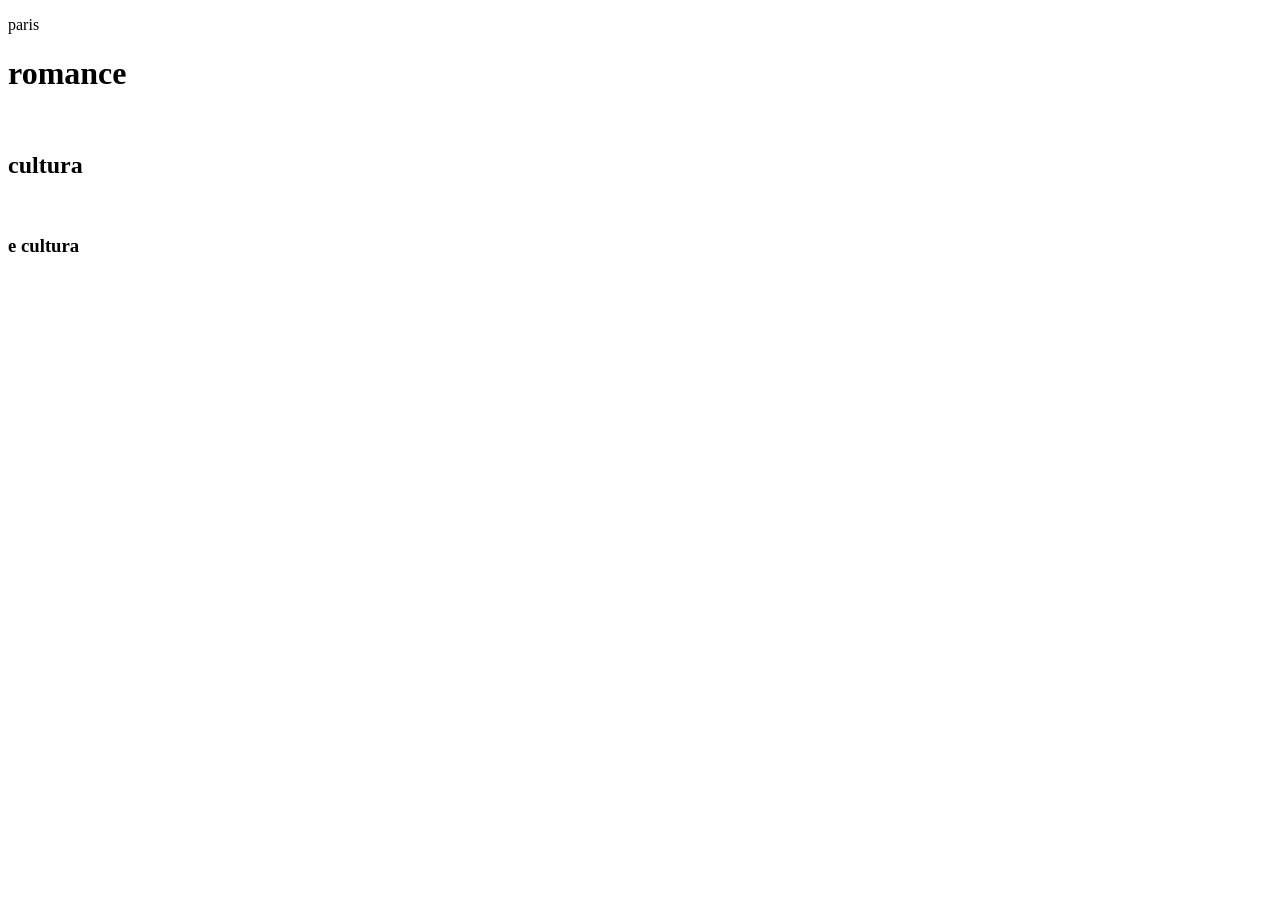
==== index.html @ 96fa64ba "123456789000" ====
<!DOCTYPE html>
<html lang="pt-br">
<head>
    <meta charset="UTF-8">
    <meta name="viewport" content="width=device-width, initial-scale=1.0">
    <link rel="stylesheet" href="/css/style.css">
    <title>calculo</title>
</head>
<body>
    <p>paris</p>
    <h1>romance</h1>
    <br>
    <h2>cultura</h2>
    <br>
    <h3>e cultura</h3>

</body>
</html>
---- css/style.css ----
.pai{
    font-size: 30px;
}
.filha{
    font-size: 5em;
}
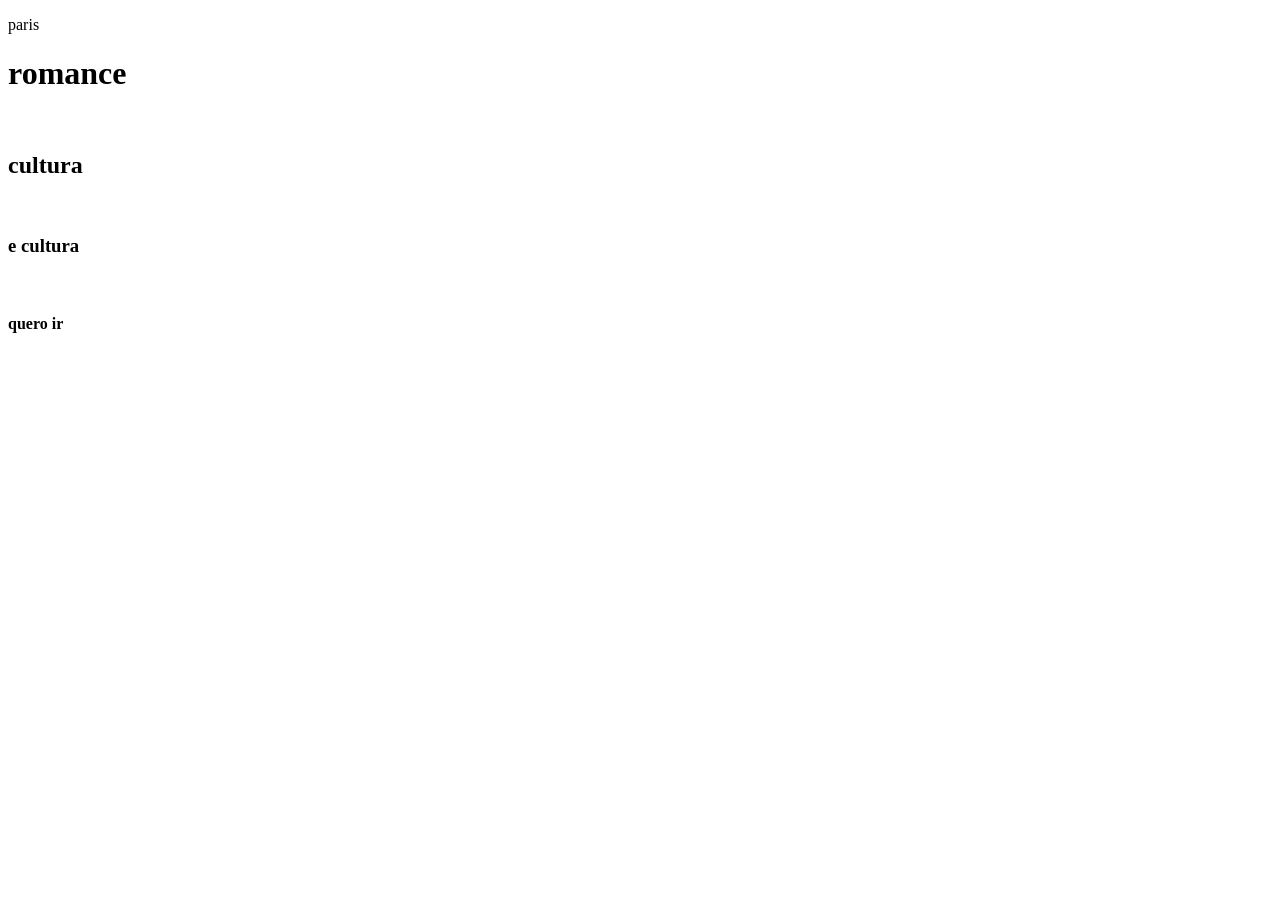
==== commit 54830b2c: "23343332323" ====
--- a/index.html
+++ b/index.html
@@ -13,6 +13,8 @@
     <h2>cultura</h2>
     <br>
     <h3>e cultura</h3>
+    <br>
+    <h4>quero ir</h4>
 
 </body>
 </html>
--- a/css/style.css
+++ b/css/style.css
@@ -3,4 +3,7 @@
 }
 .filha{
     font-size: 5em;
+}
+.pai{
+    font-size: large;
 }
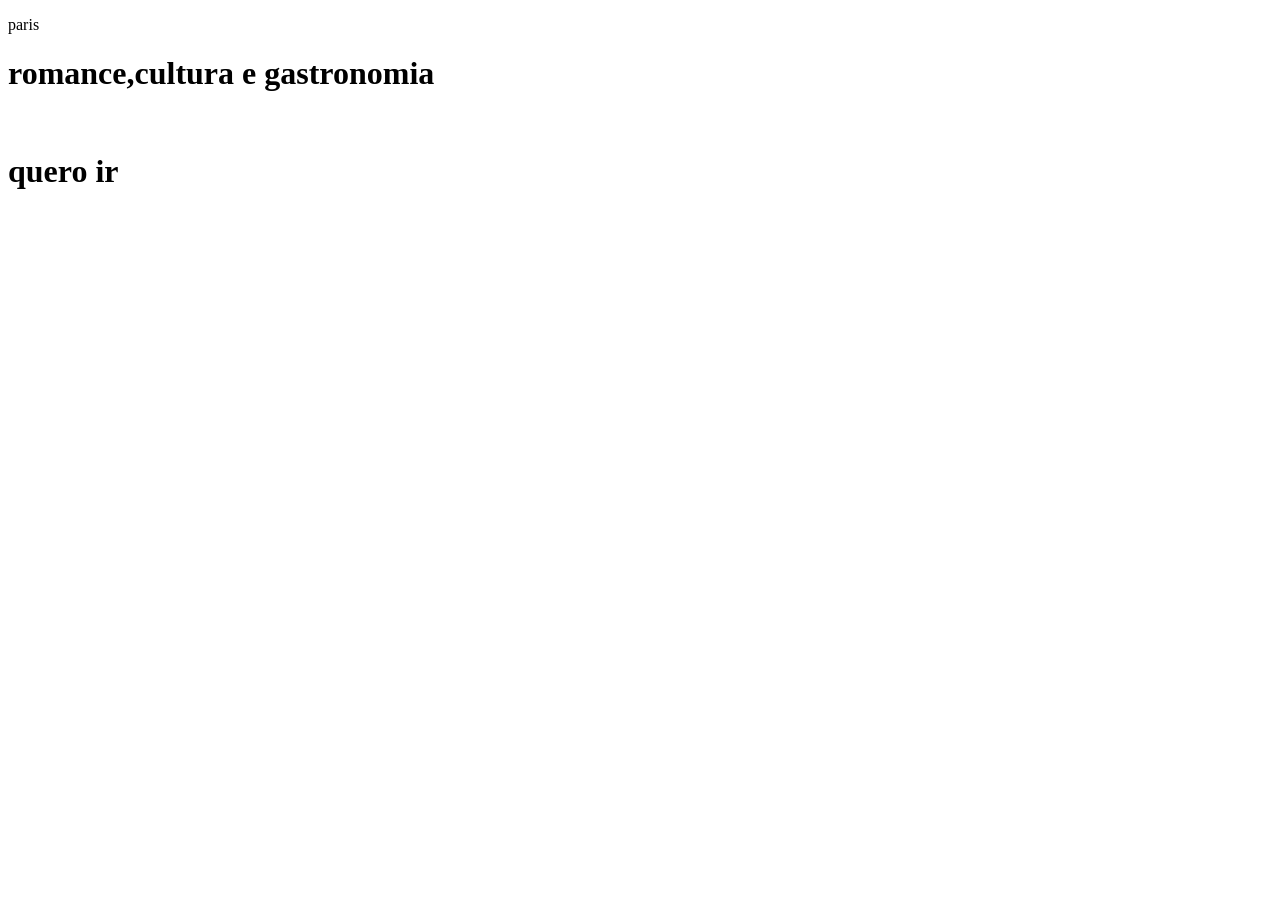
==== commit d85da3bc: "1233333333" ====
--- a/index.html
+++ b/index.html
@@ -8,13 +8,9 @@
 </head>
 <body>
     <p>paris</p>
-    <h1>romance</h1>
+    <h1>romance,cultura e gastronomia</h1>
     <br>
-    <h2>cultura</h2>
-    <br>
-    <h3>e cultura</h3>
-    <br>
-    <h4>quero ir</h4>
+    <h1>quero ir</h1>
 
 </body>
 </html>
--- a/css/style.css
+++ b/css/style.css
@@ -1,9 +1,18 @@
-.pai{
-    font-size: 30px;
+button{
+    margin-top: 20px;
+    padding: 12px 30px;
+    background-color: white;
+    color: dodgerblue;
+    border-radius: 4px;
+    font-size: 16px;
+    cursor: pointer;
+    transition: 0.3s;
 }
-.filha{
-    font-size: 5em;
+button:houver{
+    background-color: blue;
+    transform: translate(-5px);
 }
-.pai{
-    font-size: large;
+.far{
+    border: 30px;
+    background-color: gray;
 }
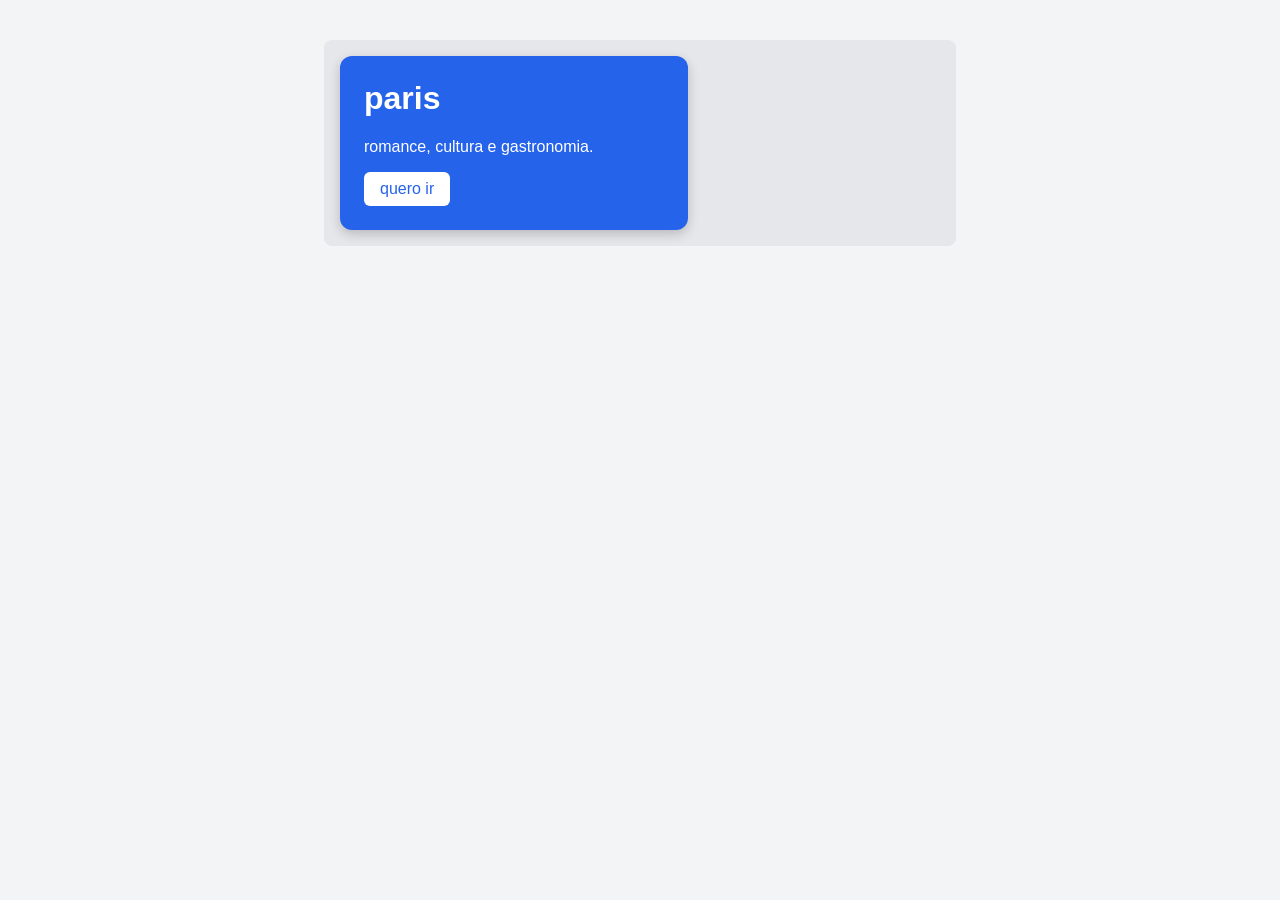
==== commit df2f6574: "33456784" ====
--- a/index.html
+++ b/index.html
@@ -7,10 +7,14 @@
     <title>calculo</title>
 </head>
 <body>
-    <p>paris</p>
-    <h1>romance,cultura e gastronomia</h1>
-    <br>
-    <h1>quero ir</h1>
+    <div class="pai">
+        <div class="filho">
+            <h1>paris</h1>
+            <p>romance, cultura e gastronomia.</p>
+            <button>quero ir</button>
+        </div>
+    </div>
+    
 
 </body>
 </html>
--- a/css/style.css
+++ b/css/style.css
@@ -1,18 +1,41 @@
+html{
+    font-size: 16px;
+}
+body{
+    margin: 0;
+    background-color: #f3f4f6;
+    font-family: Arial, Helvetica, sans-serif;
+}
+.pai{
+    width: 90%;
+    max-width: 600px;
+    margin: 40px auto;
+    padding: 1rem;
+    background-color: #e5e7eb;
+    border-radius: 0.5rem;
+}
+.filho{
+    width: 50%;
+    min-width: 260px;
+    padding: 1.5em;
+    background-color: #2563eb;
+    color: white;
+    border-radius: 0.75rem;
+    box-shadow: 0 4px 12px rgba(0, 0, 0, 0.2);
+}
+h1{
+    font-size: 2rem;
+    margin-top: 0;
+}
+p{
+    font-size: 1rem;
+}
 button{
-    margin-top: 20px;
-    padding: 12px 30px;
+    font-size: 1rem;
+    padding: 0.5em 1em;
+    border: none;
+    border-radius: 0.375rem;
     background-color: white;
-    color: dodgerblue;
-    border-radius: 4px;
-    font-size: 16px;
+    color: #2563eb;
     cursor: pointer;
-    transition: 0.3s;
-}
-button:houver{
-    background-color: blue;
-    transform: translate(-5px);
-}
-.far{
-    border: 30px;
-    background-color: gray;
 }
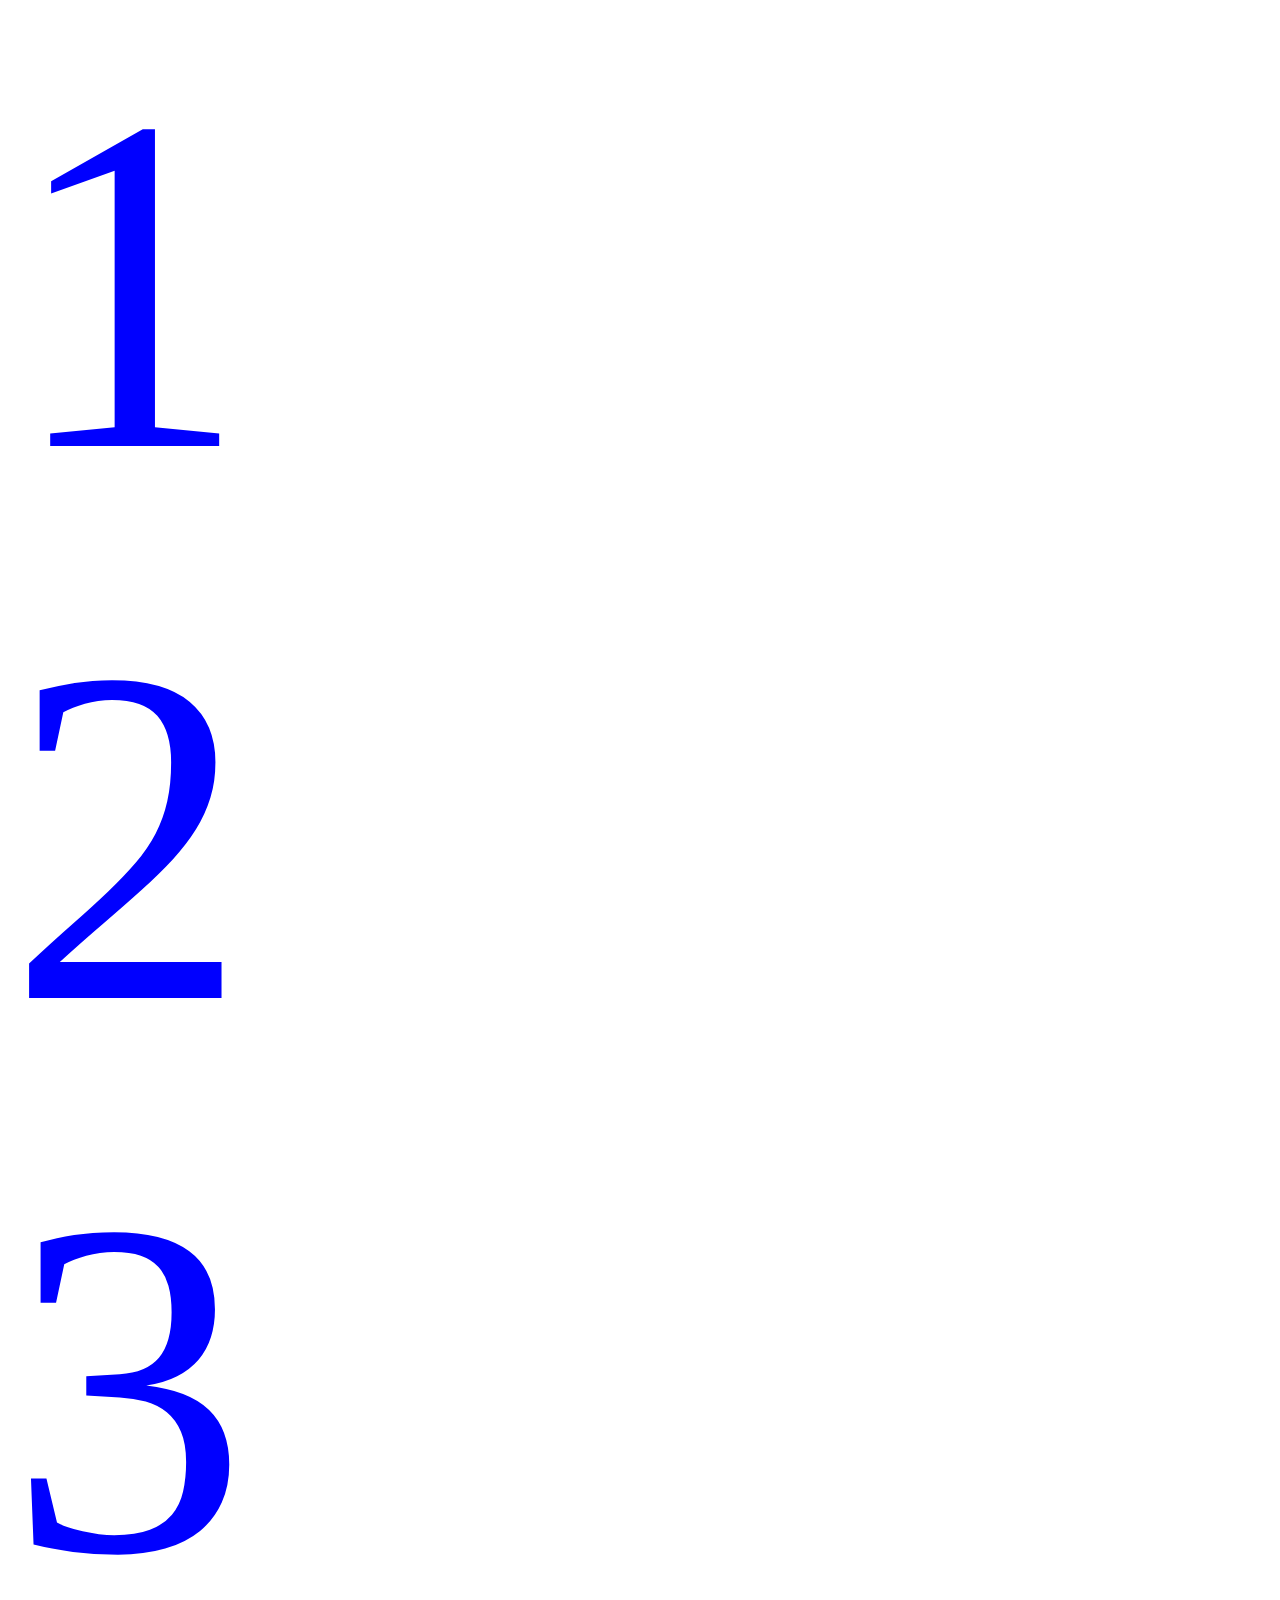
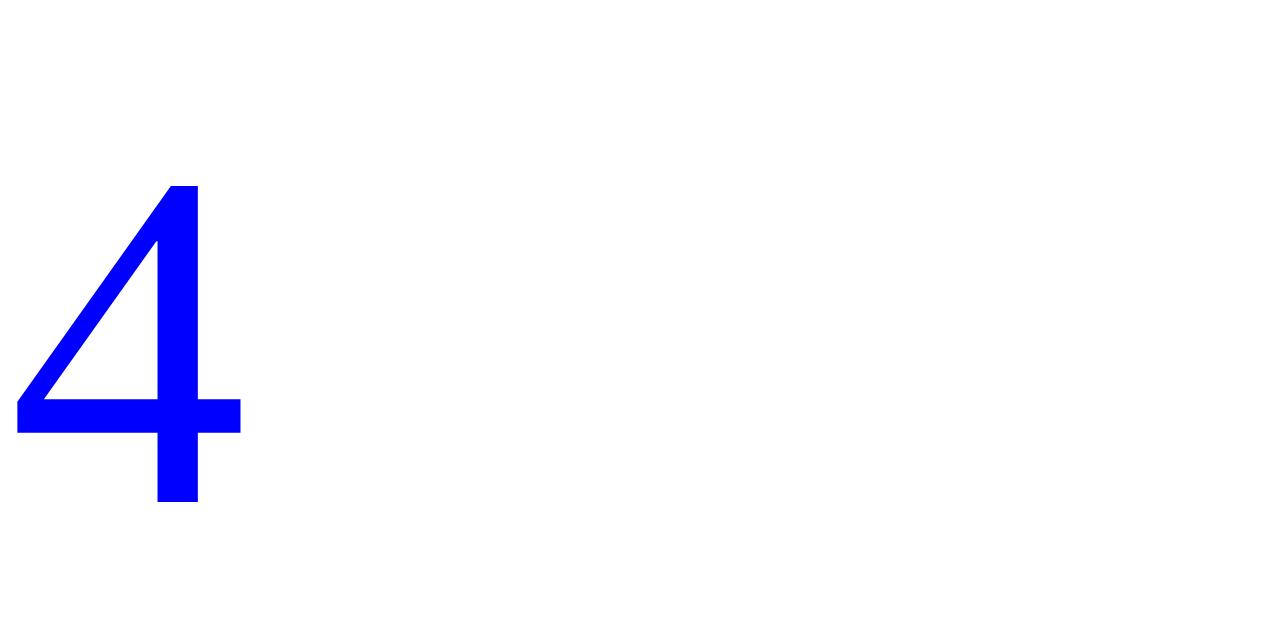
==== commit 2448be0e: "12344556678888" ====
--- a/index.html
+++ b/index.html
@@ -7,12 +7,11 @@
     <title>calculo</title>
 </head>
 <body>
-    <div class="pai">
-        <div class="filho">
-            <h1>paris</h1>
-            <p>romance, cultura e gastronomia.</p>
-            <button>quero ir</button>
-        </div>
+    <div class="linha">
+        <div class="caixa">1</div>
+        <div class="caixa">2</div>
+        <div class="caixa">3</div>
+        <div class="caixa">4</div>
     </div>
     
 
--- a/css/style.css
+++ b/css/style.css
@@ -1,41 +1,4 @@
-html{
-    font-size: 16px;
+div{
+    font-size: 30rem;
+    color: blue;
 }
-body{
-    margin: 0;
-    background-color: #f3f4f6;
-    font-family: Arial, Helvetica, sans-serif;
-}
-.pai{
-    width: 90%;
-    max-width: 600px;
-    margin: 40px auto;
-    padding: 1rem;
-    background-color: #e5e7eb;
-    border-radius: 0.5rem;
-}
-.filho{
-    width: 50%;
-    min-width: 260px;
-    padding: 1.5em;
-    background-color: #2563eb;
-    color: white;
-    border-radius: 0.75rem;
-    box-shadow: 0 4px 12px rgba(0, 0, 0, 0.2);
-}
-h1{
-    font-size: 2rem;
-    margin-top: 0;
-}
-p{
-    font-size: 1rem;
-}
-button{
-    font-size: 1rem;
-    padding: 0.5em 1em;
-    border: none;
-    border-radius: 0.375rem;
-    background-color: white;
-    color: #2563eb;
-    cursor: pointer;
-}
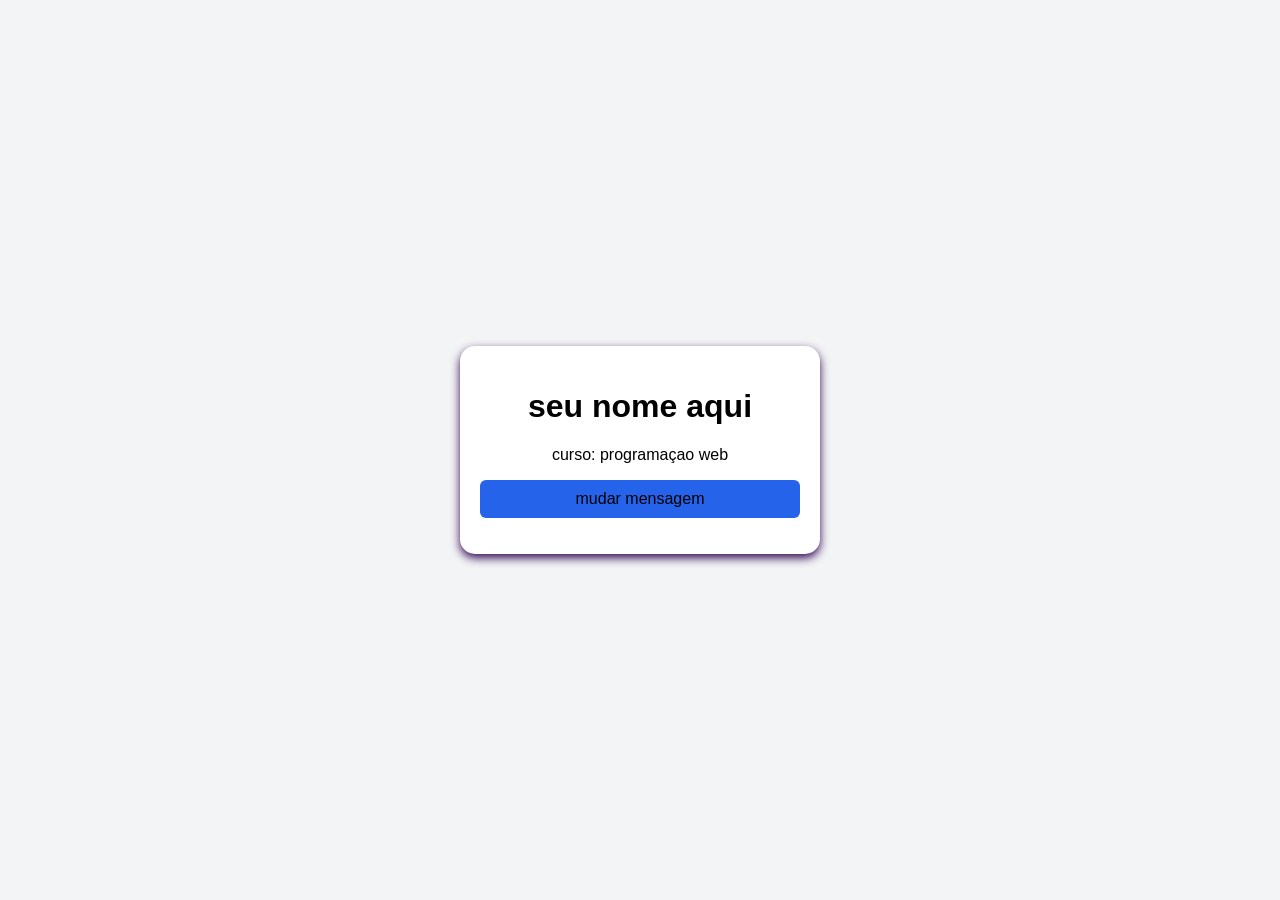
==== commit 2d65c32f: "122122333333" ====
--- a/index.html
+++ b/index.html
@@ -4,16 +4,19 @@
     <meta charset="UTF-8">
     <meta name="viewport" content="width=device-width, initial-scale=1.0">
     <link rel="stylesheet" href="/css/style.css">
-    <title>calculo</title>
+    <title>meu cartao</title>
+    <link rel="stylesheet" href="css/style.css">
 </head>
 <body>
-    <div class="linha">
-        <div class="caixa">1</div>
-        <div class="caixa">2</div>
-        <div class="caixa">3</div>
-        <div class="caixa">4</div>
-    </div>
-    
+   
+  <div class="cartao">
+    <h1 id="titulo">seu nome aqui</h1>
+    <p>curso: programaçao web</p>
+    <button id="botao">mudar mensagem</button>
+    <p id="mensagem"></p>
+  </div>  
+  
+    <script src="js/script.js"></script>  
 
 </body>
 </html>
--- a/css/style.css
+++ b/css/style.css
@@ -1,4 +1,30 @@
-div{
-    font-size: 30rem;
-    color: blue;
+body{
+    display: flex;
+    justify-content: center;
+    align-items: center;
+    min-height: 100vh;
+    margin: 0;
+    background-color: #f3f4f6;
+    font-family: Arial, sans-serif;
 }
+.cartao{
+    width: 320px;
+    padding: 20px; 
+    background-color: white;
+    border-radius: 15px; 
+    box-shadow: 0 4px 10px rgba(52, 10, 85, 320); 
+    text-align: center;
+}
+#ittulo{
+    font-size: 32px;
+    color: #2563eb;
+}
+button{
+    width: 100%;
+    padding: 10px;
+    border: none;
+    border-radius: 6px;
+    background-color: #2563eb;
+    font-size: 16px;
+    cursor: pointer;
+}
--- a/css/style.css
+++ b/css/style.css
@@ -1,4 +1,30 @@
-div{
-    font-size: 30rem;
-    color: blue;
+body{
+    display: flex;
+    justify-content: center;
+    align-items: center;
+    min-height: 100vh;
+    margin: 0;
+    background-color: #f3f4f6;
+    font-family: Arial, sans-serif;
 }
+.cartao{
+    width: 320px;
+    padding: 20px; 
+    background-color: white;
+    border-radius: 15px; 
+    box-shadow: 0 4px 10px rgba(52, 10, 85, 320); 
+    text-align: center;
+}
+#ittulo{
+    font-size: 32px;
+    color: #2563eb;
+}
+button{
+    width: 100%;
+    padding: 10px;
+    border: none;
+    border-radius: 6px;
+    background-color: #2563eb;
+    font-size: 16px;
+    cursor: pointer;
+}
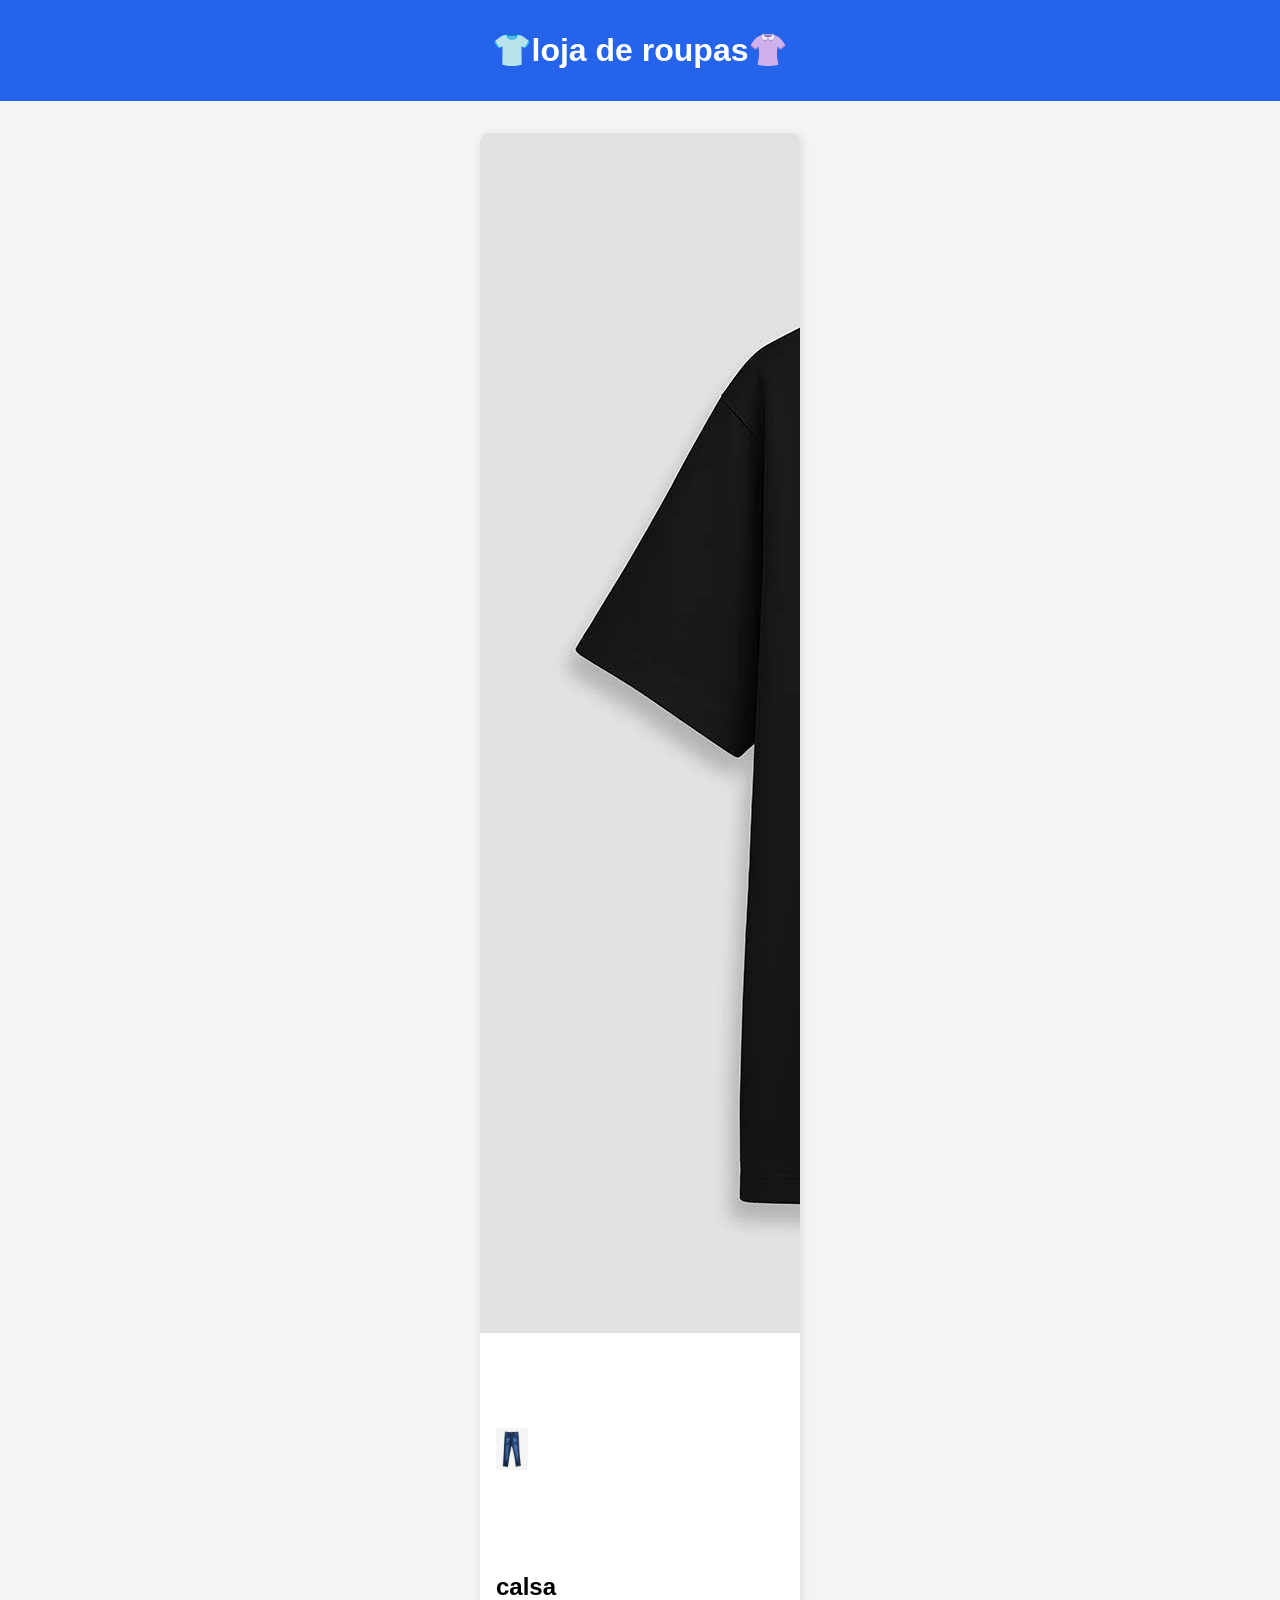
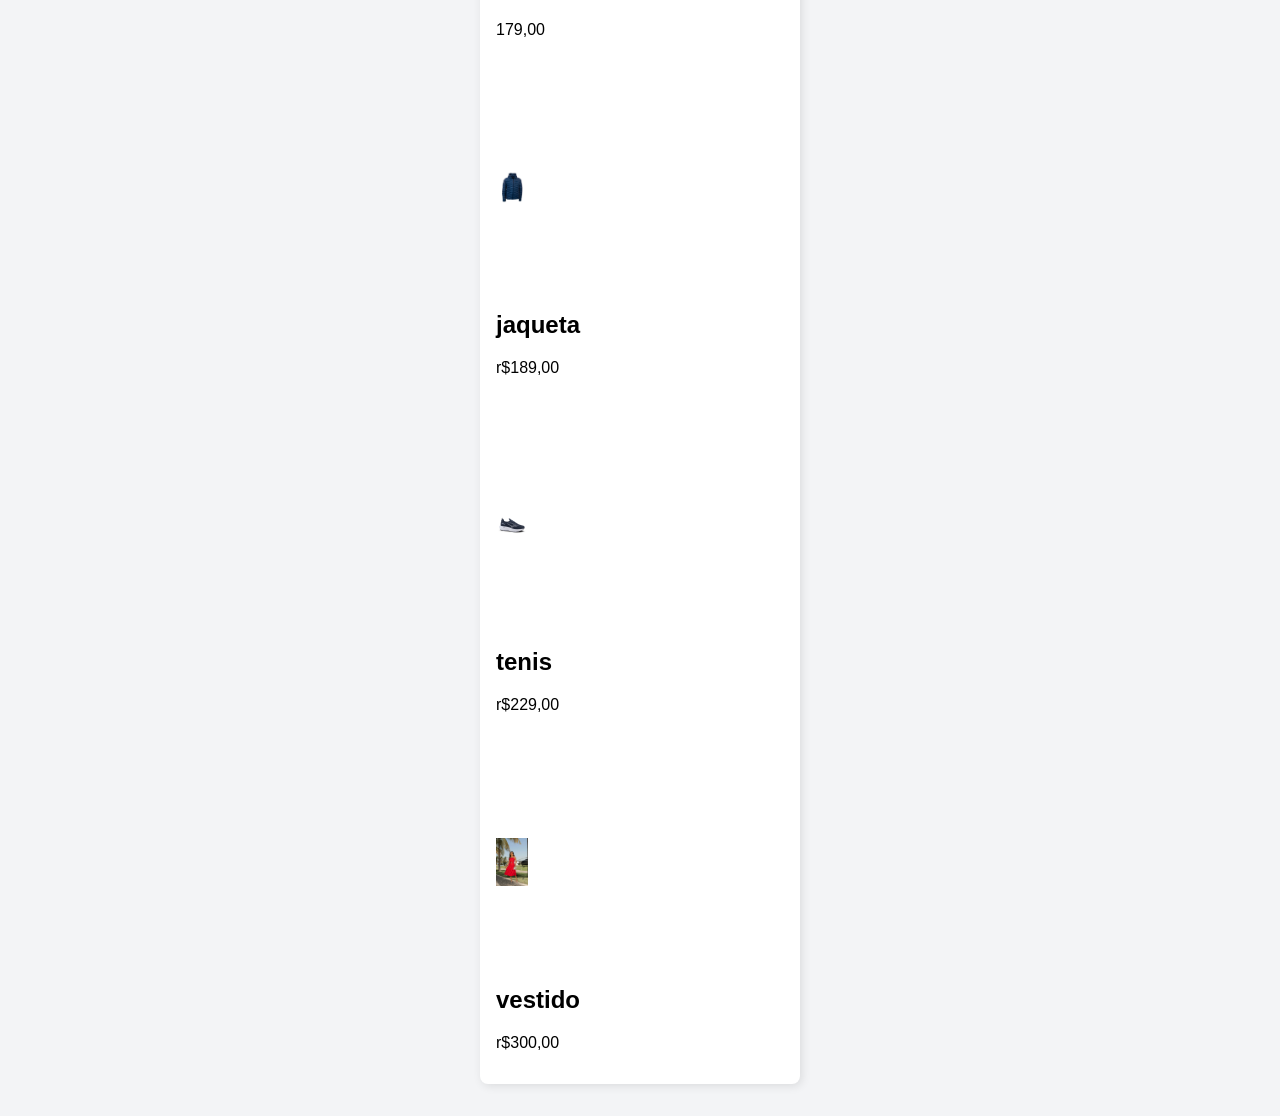
==== commit 61ea15ec: "1111122232" ====
--- a/index.html
+++ b/index.html
@@ -4,19 +4,49 @@
     <meta charset="UTF-8">
     <meta name="viewport" content="width=device-width, initial-scale=1.0">
     <link rel="stylesheet" href="/css/style.css">
-    <title>meu cartao</title>
+    <title>loja de roupas do prof dudu</title>
     <link rel="stylesheet" href="css/style.css">
 </head>
-<body>
-   
-  <div class="cartao">
-    <h1 id="titulo">seu nome aqui</h1>
-    <p>curso: programaçao web</p>
-    <button id="botao">mudar mensagem</button>
-    <p id="mensagem"></p>
-  </div>  
+<body>  
   
-    <script src="js/script.js"></script>  
+<header>
+    <h1>👕loja de roupas👚</h1>
+</header>
+<main class="carrossel">
+    <div class="trilho">
+
+        
+    <img src="img/shopping.webp" alt="camiseta preta">
+        <h2>camiseta</h2>
+        <p class="preço">r$ 49,00</p>
+    </div>
+
+    <div class="slide">
+        <img src="img/calca_jeans_super_skinny_linha_recovery_4339_1_ea9936ad0bf3088619d9c604a0daf3fa.webp" alt="">
+        <h2>calsa</h2>
+        <p class="preço">179,00</p>
+    </div>
+
+    <div class="slide">
+        <img src="img/5_d1bb6adc-5a03-4138-9538-630239778671.webp" alt="">
+        <h2>jaqueta</h2>
+        <p class="preço">r$189,00</p>
+    </div>
+
+    <div class="slide">
+        <img src="/img/03092026-idg_20260903_154451_014-f6b51c52d6299a069017889178953966-1024-1024.webp" alt="">
+        <h2>tenis</h2>
+        <p class="preço">r$229,00</p>
+    </div>
+    
+    <div class="slide">
+        <img src="img/344926-1200-1800.webp" alt="">
+        <h2>vestido</h2>
+        <p class="preço">r$300,00</p>
+
+    </div>
+</div>
+</main>
 
 </body>
 </html>
--- a/css/style.css
+++ b/css/style.css
@@ -1,30 +1,45 @@
 body{
+    font-family: Arial, sans-serif;
+    background-color: #f3f4f6;
+    margin: 0;
+}
+header{
+    background-color: #2563eb;
+    color: white;
+    text-align: center;
+    padding: 10px; /*espaço interno*/
+}
+.carrossel{
+    width: 90%; /*acompanha a tela */
+    max-width: 320px; /* px: largura fixa do desenho */
+    margin: 32px auto; /* espaço externo*/
+    overflow: hidden; /* esconde o que sobra */
+    border-radius: 8px;
+    background-color: white;
+    box-shadow: 2px 2px 10px rgba(0, 0, 0, 0.1);
+}
+.trilho{
     display: flex;
-    justify-content: center;
-    align-items: center;
-    min-height: 100vh;
-    margin: 0;
-    background-color: #f3f4f6;
-    font-family: Arial, sans-serif;
+    width: 500%; /* 5 slides de 100% */
+    animation: deslizar 15s infinite; /* px nao aplica e tempo(5)*/
 }
-.cartao{
-    width: 320px;
-    padding: 20px; 
-    background-color: white;
-    border-radius: 15px; 
-    box-shadow: 0 4px 10px rgba(52, 10, 85, 320); 
+.slide{
+    width: 20%; /* 1/5 do trilho = 100% da janela */
+    padding: 1rem;
     text-align: center;
+    box-sizing: border-box;
 }
-#ittulo{
-    font-size: 32px;
-    color: #2563eb;
+.slide img{
+    width: 100%; /* acompanha o slide */
+    height: 200px; /* px: algura igual para todas */
+    object-fit: contain; /* cabe inteira, sobra espaço em volta */
+    border-radius: 8px;
 }
-button{
-    width: 100%;
-    padding: 10px;
-    border: none;
-    border-radius: 6px;
-    background-color: #2563eb;
-    font-size: 16px;
-    cursor: pointer;
+@keyframes deslizar {
+    0%, 15% {transform: translateX(0); }
+    20%, 35%  {transform: translateX(-20%); }
+    40%, 55%  {transform: translateX(-40%); }
+    60%, 75%  {transform: translateX(-60%); }
+    80%, 95%  {transform: translateX(-80%); }
+    100%      {transform: translateX(0); }
 }
--- a/css/style.css
+++ b/css/style.css
@@ -1,30 +1,45 @@
 body{
+    font-family: Arial, sans-serif;
+    background-color: #f3f4f6;
+    margin: 0;
+}
+header{
+    background-color: #2563eb;
+    color: white;
+    text-align: center;
+    padding: 10px; /*espaço interno*/
+}
+.carrossel{
+    width: 90%; /*acompanha a tela */
+    max-width: 320px; /* px: largura fixa do desenho */
+    margin: 32px auto; /* espaço externo*/
+    overflow: hidden; /* esconde o que sobra */
+    border-radius: 8px;
+    background-color: white;
+    box-shadow: 2px 2px 10px rgba(0, 0, 0, 0.1);
+}
+.trilho{
     display: flex;
-    justify-content: center;
-    align-items: center;
-    min-height: 100vh;
-    margin: 0;
-    background-color: #f3f4f6;
-    font-family: Arial, sans-serif;
+    width: 500%; /* 5 slides de 100% */
+    animation: deslizar 15s infinite; /* px nao aplica e tempo(5)*/
 }
-.cartao{
-    width: 320px;
-    padding: 20px; 
-    background-color: white;
-    border-radius: 15px; 
-    box-shadow: 0 4px 10px rgba(52, 10, 85, 320); 
+.slide{
+    width: 20%; /* 1/5 do trilho = 100% da janela */
+    padding: 1rem;
     text-align: center;
+    box-sizing: border-box;
 }
-#ittulo{
-    font-size: 32px;
-    color: #2563eb;
+.slide img{
+    width: 100%; /* acompanha o slide */
+    height: 200px; /* px: algura igual para todas */
+    object-fit: contain; /* cabe inteira, sobra espaço em volta */
+    border-radius: 8px;
 }
-button{
-    width: 100%;
-    padding: 10px;
-    border: none;
-    border-radius: 6px;
-    background-color: #2563eb;
-    font-size: 16px;
-    cursor: pointer;
+@keyframes deslizar {
+    0%, 15% {transform: translateX(0); }
+    20%, 35%  {transform: translateX(-20%); }
+    40%, 55%  {transform: translateX(-40%); }
+    60%, 75%  {transform: translateX(-60%); }
+    80%, 95%  {transform: translateX(-80%); }
+    100%      {transform: translateX(0); }
 }
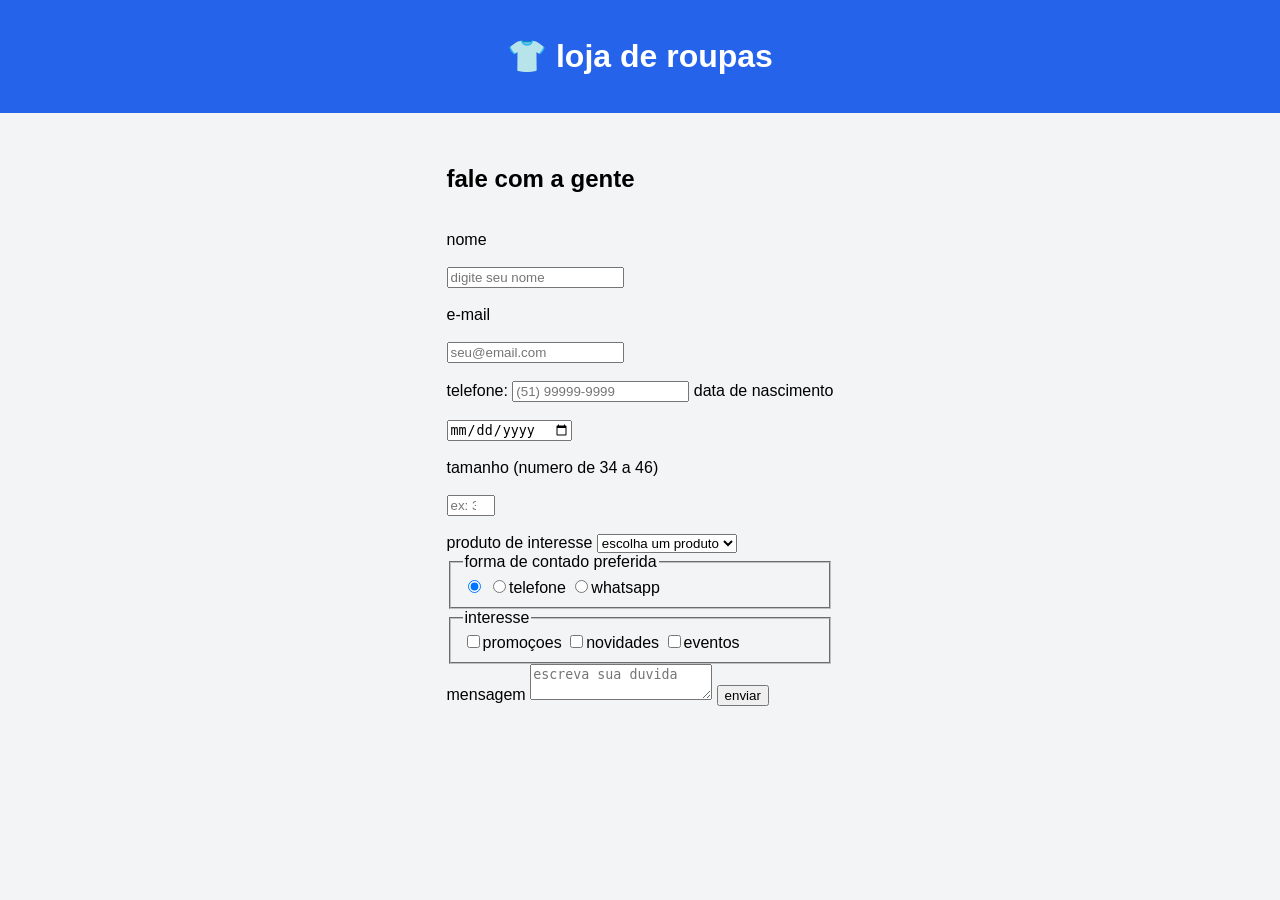
==== commit 9cef3287: "2234443444" ====
--- a/index.html
+++ b/index.html
@@ -1,52 +1,57 @@
 <!DOCTYPE html>
-<html lang="pt-br">
+<html lang="pt-BR">
 <head>
     <meta charset="UTF-8">
     <meta name="viewport" content="width=device-width, initial-scale=1.0">
+    <title>Loja de Roupas</title>
     <link rel="stylesheet" href="/css/style.css">
-    <title>loja de roupas do prof dudu</title>
-    <link rel="stylesheet" href="css/style.css">
 </head>
-<body>  
-  
+<body>
+
 <header>
-    <h1>👕loja de roupas👚</h1>
+    <h1>👕 loja de roupas</h1>
 </header>
-<main class="carrossel">
-    <div class="trilho">
+<main class="area-contado">
+    <form action="formulario">
+        <h2>fale com a gente</h2><br>
+        <label for="nome">nome</label><br><br>
+        <input type="text" id="nome" placeholder="digite seu nome" required minlength="3"><br><br>
+        <label for="email">e-mail</label><br><br>
+        <input type="email" id="email" placeholder="seu@email.com" required><br><br>
+        <label for="telefone">telefone:</label>
+        <input type="tel" id="telefone" placeholder="(51) 99999-9999">
+        <label for="nascimento">data de nascimento</label><br><br>
+        <input type="date" id="nascimento" required><br><br>
+        <label for="tamanho">tamanho (numero de 34 a 46)</label><br><br>
+        <input type="number" id="tamanho" min="34" max="46" step="2" placeholder="ex: 38"><br><br>
+        <label for="produto">produto de interesse</label>
+        <select id="produto" required>
+            <option value="">escolha um produto</option>
+            <option value="camiseta">camiseta</option>
+            <option value="calca">calça</option>
+            <option value="jaqueta">jaqueta</option>
+            <option value="tenis">tenis</option>
+            <option value="vestido">vestido</option>
+        </select>
+        <fieldset>
+            <legend>forma de contado preferida</legend>
+            <label><input type="radio" name="contado" value="email" checked><e-mai></label>
+            <label><input type="radio" name="contado" value="telefone">telefone</label>
+            <label><input type="radio" name="contado" value="whatsapp">whatsapp</label>
+        </fieldset>
+        <fieldset>
+            <legend>interesse</legend>
+            <label><input type="checkbox" name="interesse" value="promocoes">promoçoes</label>
+            <label><input type="checkbox" name="interesse" value="novidades">novidades</label>
+            <label><input type="checkbox" name="interesse" value="eventos">eventos</label>
+        </fieldset>
+        <label for="mensagem">mensagem</label>
+        <textarea name="mensagem" id="mensagem" placeholder="escreva sua duvida" maxlength="200"></textarea>
 
-        
-    <img src="img/shopping.webp" alt="camiseta preta">
-        <h2>camiseta</h2>
-        <p class="preço">r$ 49,00</p>
-    </div>
+        <button type="submit">enviar</button>
+    </form>
+</main>
 
-    <div class="slide">
-        <img src="img/calca_jeans_super_skinny_linha_recovery_4339_1_ea9936ad0bf3088619d9c604a0daf3fa.webp" alt="">
-        <h2>calsa</h2>
-        <p class="preço">179,00</p>
-    </div>
-
-    <div class="slide">
-        <img src="img/5_d1bb6adc-5a03-4138-9538-630239778671.webp" alt="">
-        <h2>jaqueta</h2>
-        <p class="preço">r$189,00</p>
-    </div>
-
-    <div class="slide">
-        <img src="/img/03092026-idg_20260903_154451_014-f6b51c52d6299a069017889178953966-1024-1024.webp" alt="">
-        <h2>tenis</h2>
-        <p class="preço">r$229,00</p>
-    </div>
-    
-    <div class="slide">
-        <img src="img/344926-1200-1800.webp" alt="">
-        <h2>vestido</h2>
-        <p class="preço">r$300,00</p>
-
-    </div>
-</div>
-</main>
 
 </body>
 </html>
--- a/css/style.css
+++ b/css/style.css
@@ -1,5 +1,8 @@
+*{
+    box-sizing: border-box;
+}
 body{
-    font-family: Arial, sans-serif;
+    font-family: Arial, Helvetica, sans-serif;
     background-color: #f3f4f6;
     margin: 0;
 }
@@ -7,39 +10,9 @@
     background-color: #2563eb;
     color: white;
     text-align: center;
-    padding: 10px; /*espaço interno*/
+    padding: 16px;
 }
-.carrossel{
-    width: 90%; /*acompanha a tela */
-    max-width: 320px; /* px: largura fixa do desenho */
-    margin: 32px auto; /* espaço externo*/
-    overflow: hidden; /* esconde o que sobra */
-    border-radius: 8px;
-    background-color: white;
-    box-shadow: 2px 2px 10px rgba(0, 0, 0, 0.1);
-}
-.trilho{
+.area-contado{
     display: flex;
-    width: 500%; /* 5 slides de 100% */
-    animation: deslizar 15s infinite; /* px nao aplica e tempo(5)*/
-}
-.slide{
-    width: 20%; /* 1/5 do trilho = 100% da janela */
-    padding: 1rem;
-    text-align: center;
-    box-sizing: border-box;
-}
-.slide img{
-    width: 100%; /* acompanha o slide */
-    height: 200px; /* px: algura igual para todas */
-    object-fit: contain; /* cabe inteira, sobra espaço em volta */
-    border-radius: 8px;
-}
-@keyframes deslizar {
-    0%, 15% {transform: translateX(0); }
-    20%, 35%  {transform: translateX(-20%); }
-    40%, 55%  {transform: translateX(-40%); }
-    60%, 75%  {transform: translateX(-60%); }
-    80%, 95%  {transform: translateX(-80%); }
-    100%      {transform: translateX(0); }
+    justify-content: center;padding: 32px 16px;
 }
